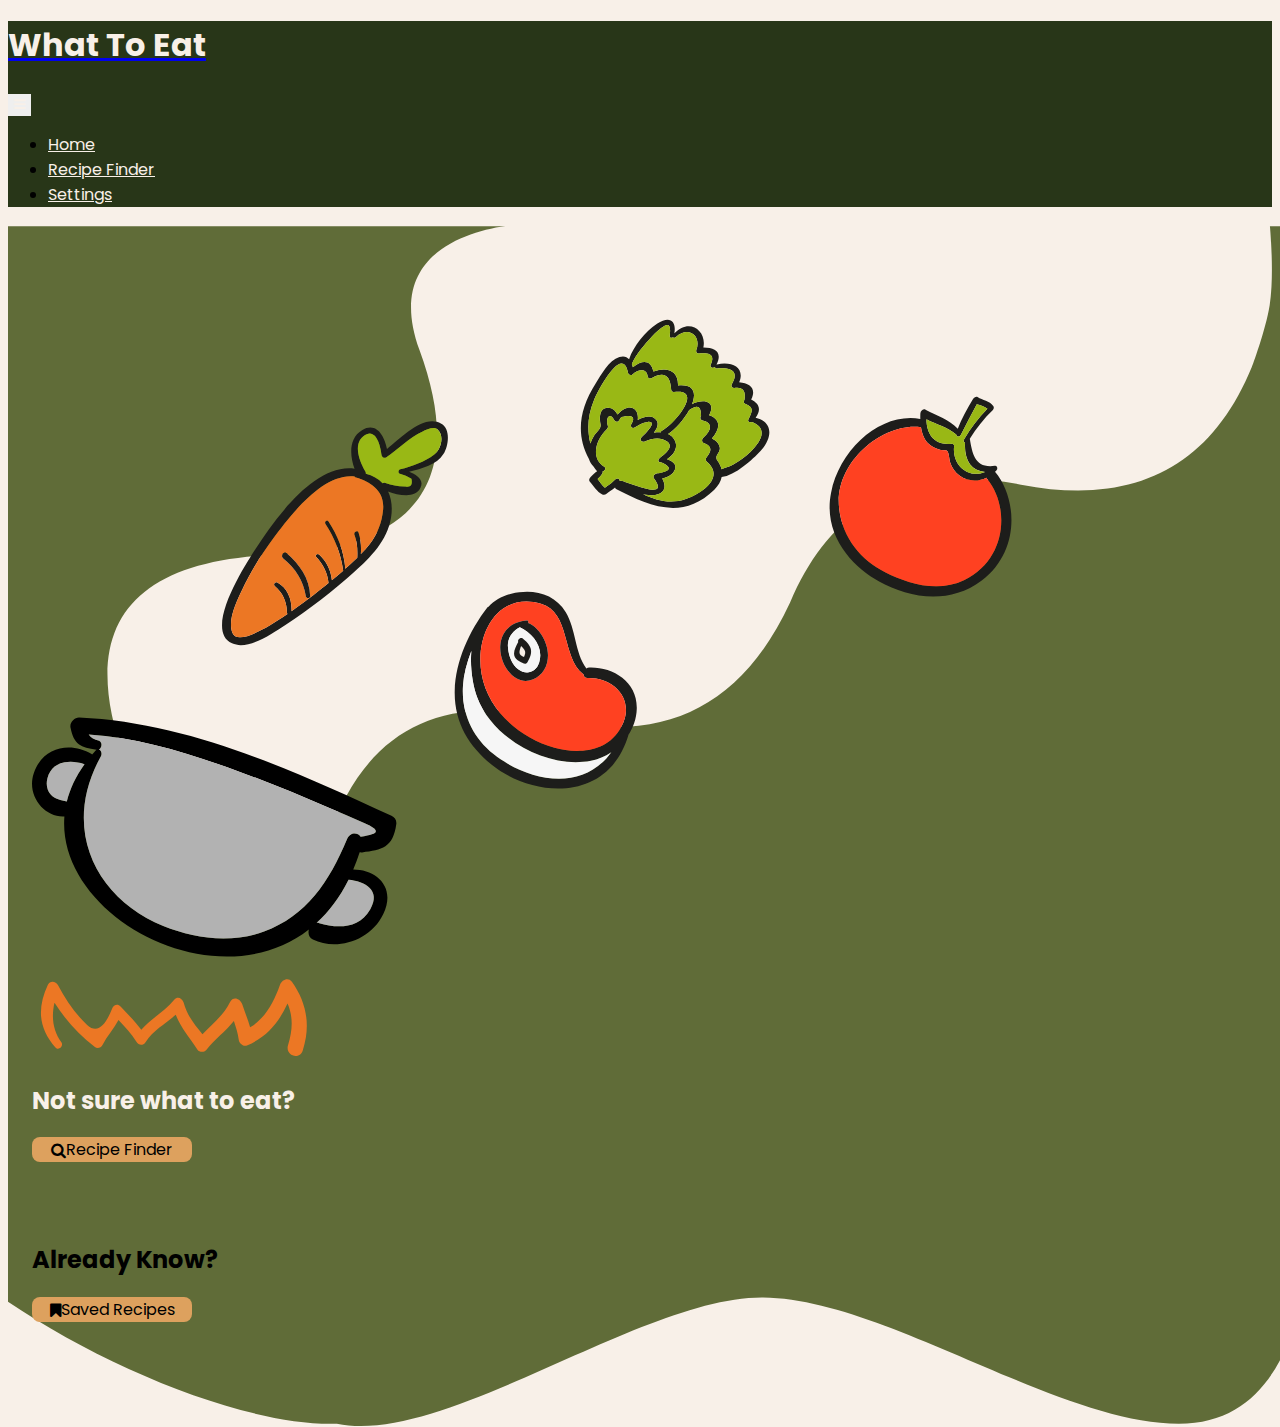
==== index.html @ 501dfa7b "Add wave to home page. Style links with icons on home page. Change color of navbar" ====
<!DOCTYPE html>
<html lang="en">
  <head>
    <meta charset="UTF-8"/>
    <meta name="viewport" content="width=device-width, initial-scale=1, shrink-to-fit=no">
    <title>Home</title>
    <link rel="stylesheet" href="https://cdnjs.cloudflare.com/ajax/libs/font-awesome/4.7.0/css/font-awesome.min.css">
    <link href="https://cdn.jsdelivr.net/npm/bootstrap@5.3.2/dist/css/bootstrap.min.css" rel="stylesheet" integrity="sha384-T3c6CoIi6uLrA9TneNEoa7RxnatzjcDSCmG1MXxSR1GAsXEV/Dwwykc2MPK8M2HN" crossorigin="anonymous">
    <link rel="stylesheet" href="css/main.css">
    <link rel="stylesheet" href="css/globalstyle.css">
  </head>
  <body>
    <nav class="navbar navbar-expand-lg">
      <a class="navbar-brand" href="#"><h1>What To Eat</h1></a>
      <button class="navbar-toggler" type="button" data-toggle="collapse" data-target="#navbarSupportedContent" aria-controls="navbarSupportedContent" aria-expanded="false" aria-label="Toggle navigation">
        <i class="fa fa-solid fa-bars" style="color: var(--tan);"></i>
      </button>
      <div class="collapse navbar-collapse" id="navbarSupportedContent">
        <ul class="navbar-nav mr-auto">
          <li class="nav-item active">
            <a class="nav-link" href="#">Home</span></a>
          </li>
          <li class="nav-item">
            <a class="nav-link" href="#">Recipe Finder</a>
          </li>
          <li class="nav-item dropdown">
            <a class="nav-link dropdown-toggle" href="#" id="navbarDropdown" role="button" data-toggle="dropdown" aria-haspopup="true" aria-expanded="false">
              Settings
            </a>
          </li>
        </ul>
      </div>
    </nav>
    
    <main>
      <img id="wave-top" src="images/wave-top.svg" alt="Green wave for background">
      <div id="find-recipe-container">
        <img src="images/cooking.svg" alt="Cooking pot with a carrot, tomato, meat, and lettuce">
        <h2 class="page-title">Not sure what to eat?</h2>
        <a class="link-button" href="pages/recipefinder.html"><i class="fa fa-solid fa-search"></i>Recipe Finder</a>
      </div>
      
      <div id="my-recipe-container">
        <h2>Already Know?</h2>
        <a class="link-button" href="pages/recipes.html"><i class="fa fa-solid fa-bookmark"></i>Saved Recipes</a>
      </div>
    </main>
  
    <script type="module" src="script/main.js"></script>
    <script src="https://code.jquery.com/jquery-3.4.1.slim.min.js" integrity="sha384-J6qa4849blE2+poT4WnyKhv5vZF5SrPo0iEjwBvKU7imGFAV0wwj1yYfoRSJoZ+n" crossorigin="anonymous"></script>
    <script src="https://cdn.jsdelivr.net/npm/popper.js@1.16.0/dist/umd/popper.min.js" integrity="sha384-Q6E9RHvbIyZFJoft+2mJbHaEWldlvI9IOYy5n3zV9zzTtmI3UksdQRVvoxMfooAo" crossorigin="anonymous"></script>
    <script src="https://cdn.jsdelivr.net/npm/bootstrap@4.4.1/dist/js/bootstrap.min.js" integrity="sha384-wfSDF2E50Y2D1uUdj0O3uMBJnjuUD4Ih7YwaYd1iqfktj0Uod8GCExl3Og8ifwB6" crossorigin="anonymous"></script>
  </body>
</html>
---- css/main.css ----
.navbar {
  background-color: var(--dark-green);
}

.navbar h1, .navbar .nav-link, .navbar-toggler-icon {
  color: var(--tan);
}

.navbar-toggler {
  border: none;
}

.navbar-toggler:focus,
.navbar-toggler:active,
.navbar-toggler-icon:active {
  outline: none;
  box-shadow: none;
}

#wave-top {
  position: absolute;
  z-index: -1;
  width: 100%;
}

.page-title {
  color: var(--tan);
}


.link-button {
  width: 10rem;
  color: black;
  border-radius: 8px;
  background-color: var(--light-brown);
  
  display: flex;
  justify-content: center;
  align-items: center;
  text-decoration: none;
}

#find-recipe-container {
  margin: 0 0 0 1.5rem;
}

#my-recipe-container {
  margin: 5rem 0 0 1.5rem;
}
---- css/globalstyle.css ----
@import url('https://fonts.googleapis.com/css2?family=Poppins:wght@300;400;500;600;700&display=swap');

:root {
  --tan: #F8F0E8;
  --light-brown: #DDA15E;
  --brown: #BC6C25;
  --dark-green: #283618;
  --green: #606C38;
}


* {
  font-family: 'Poppins', sans-serif;
}

body {
  background-color: var(--tan);
}
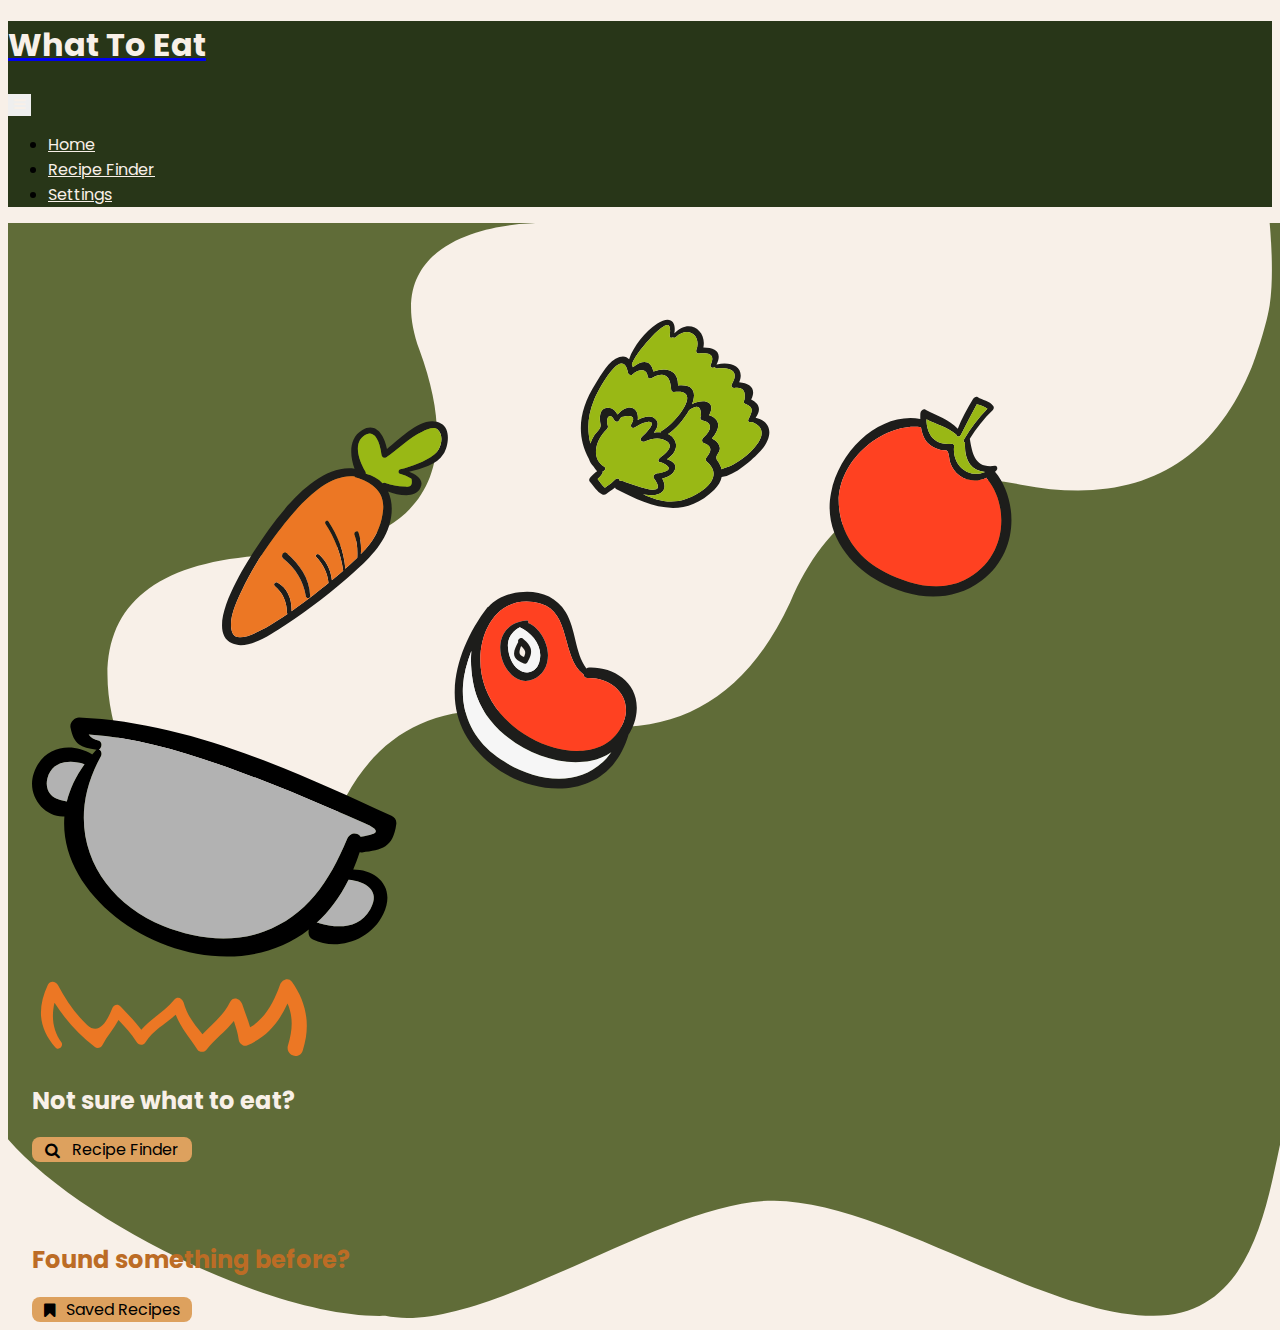
==== commit 31558169: "Change color and text of landing page title" ====
--- a/index.html
+++ b/index.html
@@ -41,7 +41,7 @@
       </div>
       
       <div id="my-recipe-container">
-        <h2>Already Know?</h2>
+        <h2 id="found-something-before">Found something before?</h2>
         <a class="link-button" href="pages/recipes.html"><i class="fa fa-solid fa-bookmark"></i>Saved Recipes</a>
       </div>
     </main>
--- a/css/main.css
+++ b/css/main.css
@@ -35,9 +35,13 @@
   background-color: var(--light-brown);
   
   display: flex;
-  justify-content: center;
   align-items: center;
   text-decoration: none;
+  justify-content: space-evenly;
+}
+
+#found-something-before {
+  color: var(--brown);
 }
 
 #find-recipe-container {
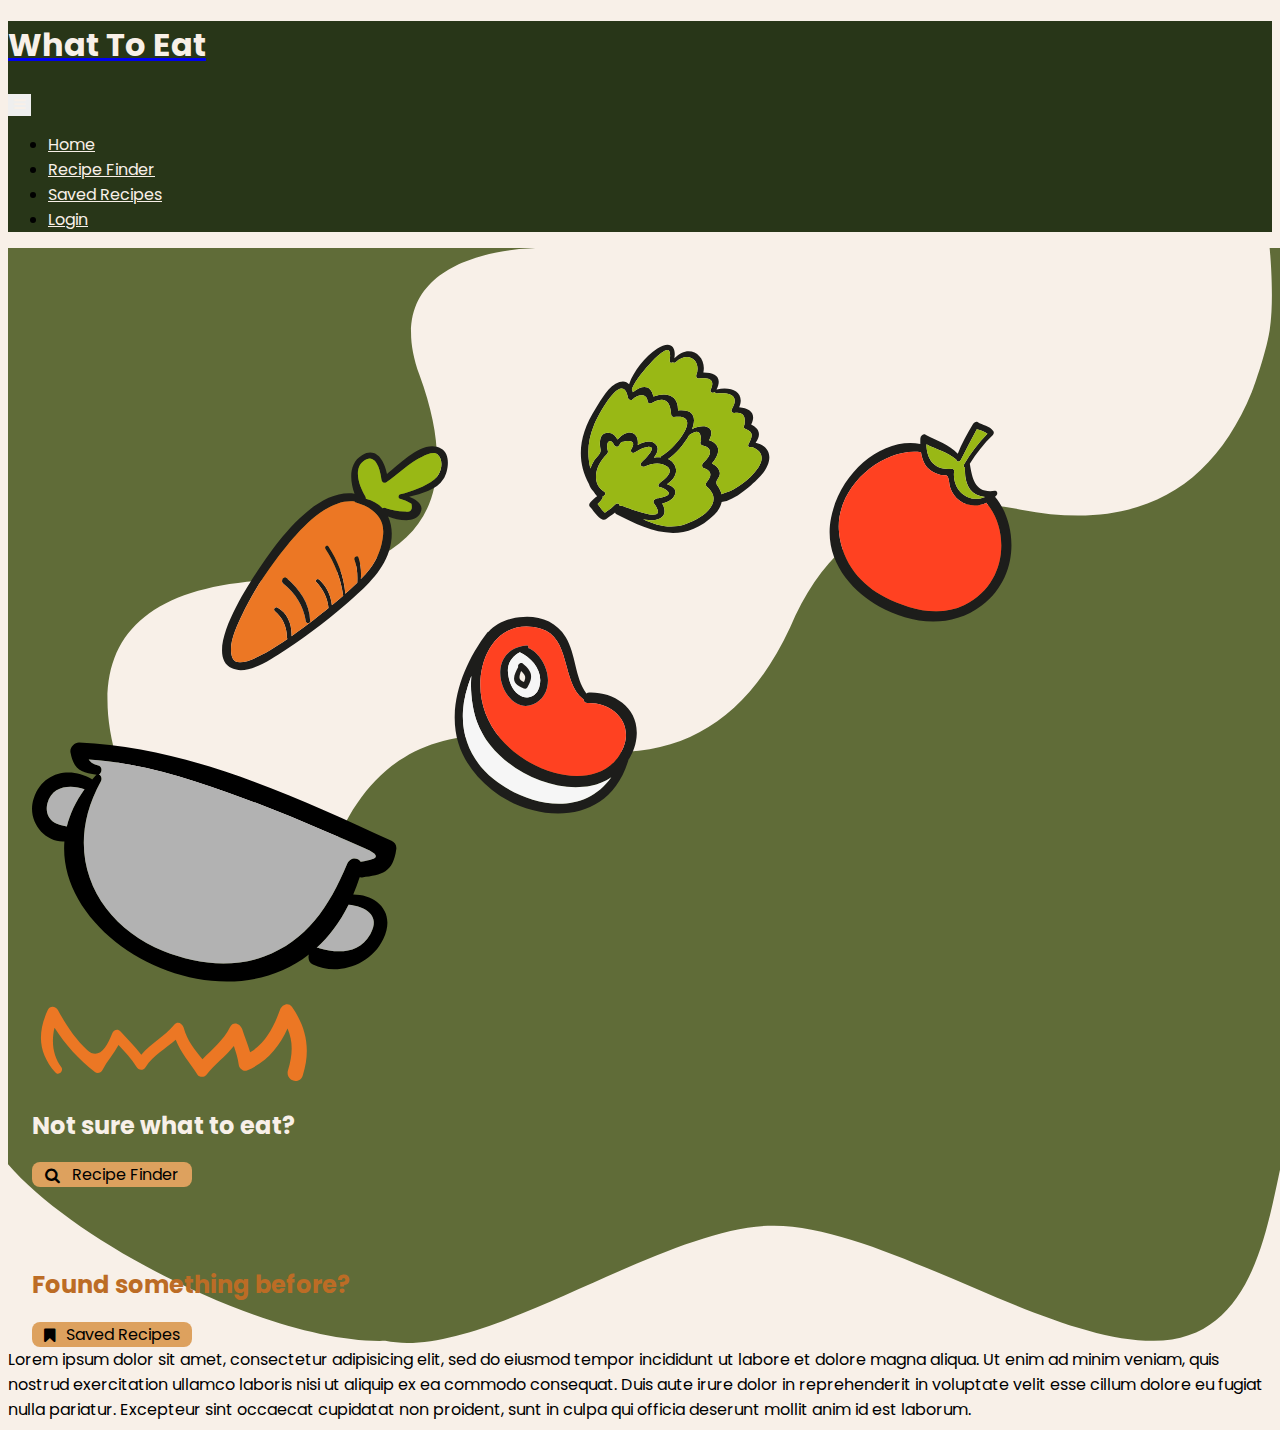
==== commit 753835ad: "Create login form. Create sign up form. Send request to backend on login submmit" ====
--- a/index.html
+++ b/index.html
@@ -1,7 +1,7 @@
 <!DOCTYPE html>
 <html lang="en">
   <head>
-    <meta charset="UTF-8"/>
+    <meta charset="UTF-8">
     <meta name="viewport" content="width=device-width, initial-scale=1, shrink-to-fit=no">
     <title>Home</title>
     <link rel="stylesheet" href="https://cdnjs.cloudflare.com/ajax/libs/font-awesome/4.7.0/css/font-awesome.min.css">
@@ -11,38 +11,44 @@
   </head>
   <body>
     <nav class="navbar navbar-expand-lg">
-      <a class="navbar-brand" href="#"><h1>What To Eat</h1></a>
+      <a class="navbar-brand" href="index.html"><h1>What To Eat</h1></a>
       <button class="navbar-toggler" type="button" data-toggle="collapse" data-target="#navbarSupportedContent" aria-controls="navbarSupportedContent" aria-expanded="false" aria-label="Toggle navigation">
         <i class="fa fa-solid fa-bars" style="color: var(--tan);"></i>
       </button>
       <div class="collapse navbar-collapse" id="navbarSupportedContent">
         <ul class="navbar-nav mr-auto">
           <li class="nav-item active">
-            <a class="nav-link" href="#">Home</span></a>
+            <a class="nav-link" href="index.html">Home</a>
           </li>
           <li class="nav-item">
-            <a class="nav-link" href="#">Recipe Finder</a>
+            <a class="nav-link" href="pages/recipefinder.html">Recipe Finder</a>
+          </li>
+          <li class="nav-item">
+            <a class="nav-link" href="pages/recipes.html">Saved Recipes</a>
           </li>
           <li class="nav-item dropdown">
-            <a class="nav-link dropdown-toggle" href="#" id="navbarDropdown" role="button" data-toggle="dropdown" aria-haspopup="true" aria-expanded="false">
-              Settings
-            </a>
+            <a class="nav-link" href="pages/login.html">Login</a>
           </li>
         </ul>
       </div>
     </nav>
     
     <main>
-      <img id="wave-top" src="images/wave-top.svg" alt="Green wave for background">
-      <div id="find-recipe-container">
-        <img src="images/cooking.svg" alt="Cooking pot with a carrot, tomato, meat, and lettuce">
-        <h2 class="page-title">Not sure what to eat?</h2>
-        <a class="link-button" href="pages/recipefinder.html"><i class="fa fa-solid fa-search"></i>Recipe Finder</a>
-      </div>
+      <div id="main-grid">
+        <img id="wave-top" class="mobile-image" src="images/wave-top.svg" alt="Green wave for background">
+        <div id="find-recipe-container" class="content-container">
+          <img class="mobile-image" src="images/cooking.svg" alt="Cooking pot with a carrot, tomato, meat, and lettuce">
+          <h2 class="page-title">Not sure what to eat?</h2>
+          <a class="link-button" href="pages/recipefinder.html"><i class="fa fa-solid fa-search"></i>Recipe Finder</a>
+        </div>
       
-      <div id="my-recipe-container">
-        <h2 id="found-something-before">Found something before?</h2>
-        <a class="link-button" href="pages/recipes.html"><i class="fa fa-solid fa-bookmark"></i>Saved Recipes</a>
+        <div id="my-recipe-container" class="content-container">
+          <h2 id="found-something-before">Found something before?</h2>
+          <a class="link-button" href="pages/recipes.html"><i class="fa fa-solid fa-bookmark"></i>Saved Recipes</a>
+        </div>
+        <div class="content-container side">
+          Lorem ipsum dolor sit amet, consectetur adipisicing elit, sed do eiusmod tempor incididunt ut labore et dolore magna aliqua. Ut enim ad minim veniam, quis nostrud exercitation ullamco laboris nisi ut aliquip ex ea commodo consequat. Duis aute irure dolor in reprehenderit in voluptate velit esse cillum dolore eu fugiat nulla pariatur. Excepteur sint occaecat cupidatat non proident, sunt in culpa qui officia deserunt mollit anim id est laborum. 
+        </div>
       </div>
     </main>
   
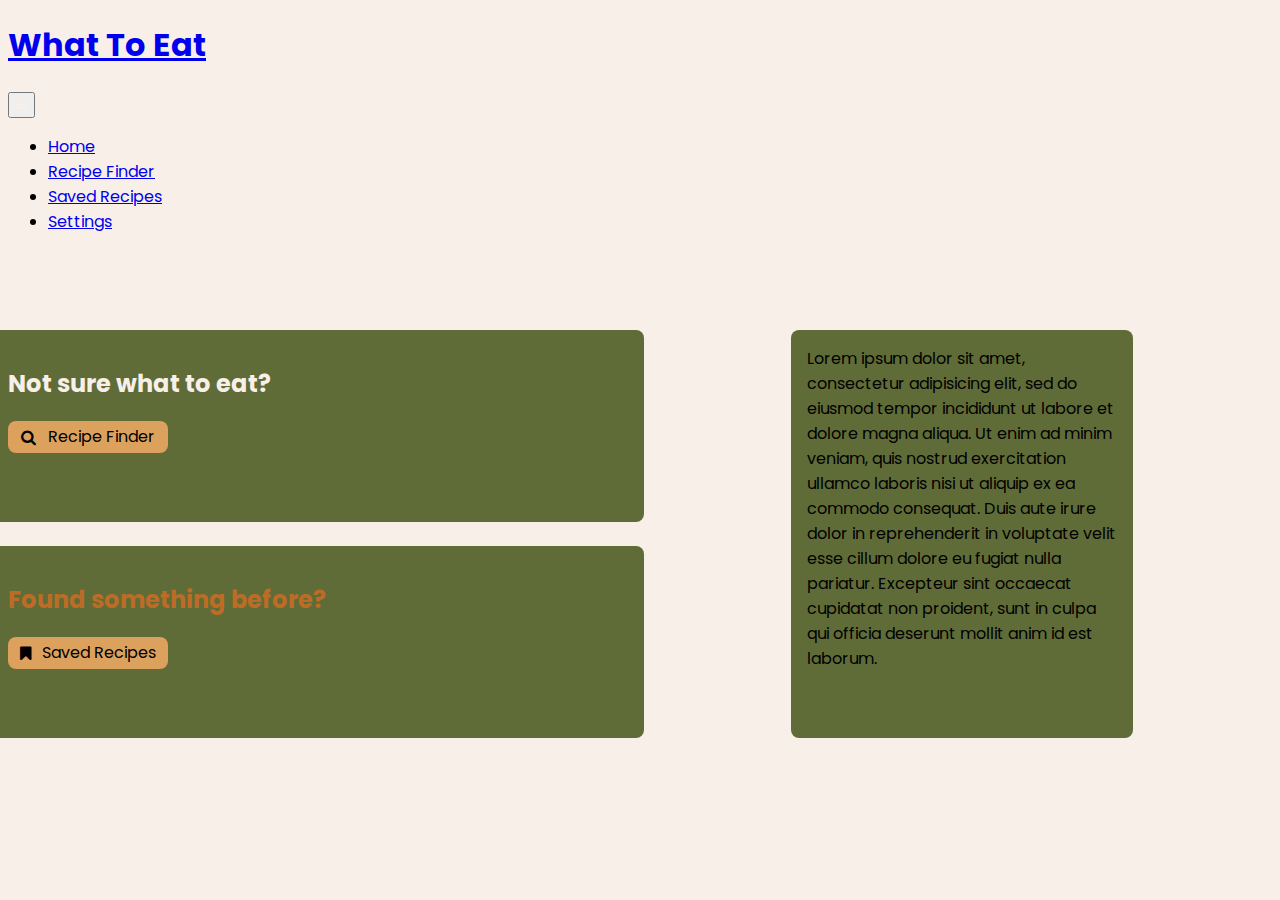
==== commit 9267d62f: "Add media queries for responsive layout on homepage" ====
--- a/index.html
+++ b/index.html
@@ -1,7 +1,7 @@
 <!DOCTYPE html>
 <html lang="en">
   <head>
-    <meta charset="UTF-8">
+    <meta charset="UTF-8"/>
     <meta name="viewport" content="width=device-width, initial-scale=1, shrink-to-fit=no">
     <title>Home</title>
     <link rel="stylesheet" href="https://cdnjs.cloudflare.com/ajax/libs/font-awesome/4.7.0/css/font-awesome.min.css">
@@ -18,7 +18,7 @@
       <div class="collapse navbar-collapse" id="navbarSupportedContent">
         <ul class="navbar-nav mr-auto">
           <li class="nav-item active">
-            <a class="nav-link" href="index.html">Home</a>
+            <a class="nav-link" href="index.html">Home</span></a>
           </li>
           <li class="nav-item">
             <a class="nav-link" href="pages/recipefinder.html">Recipe Finder</a>
@@ -27,7 +27,9 @@
             <a class="nav-link" href="pages/recipes.html">Saved Recipes</a>
           </li>
           <li class="nav-item dropdown">
-            <a class="nav-link" href="pages/login.html">Login</a>
+            <a class="nav-link dropdown-toggle" href="#" id="navbarDropdown" role="button" data-toggle="dropdown" aria-haspopup="true" aria-expanded="false">
+              Settings
+            </a>
           </li>
         </ul>
       </div>
--- a/css/main.css
+++ b/css/main.css
@@ -1,22 +1,3 @@
-.navbar {
-  background-color: var(--dark-green);
-}
-
-.navbar h1, .navbar .nav-link, .navbar-toggler-icon {
-  color: var(--tan);
-}
-
-.navbar-toggler {
-  border: none;
-}
-
-.navbar-toggler:focus,
-.navbar-toggler:active,
-.navbar-toggler-icon:active {
-  outline: none;
-  box-shadow: none;
-}
-
 #wave-top {
   position: absolute;
   z-index: -1;
@@ -30,6 +11,7 @@
 
 .link-button {
   width: 10rem;
+  height: 2rem;
   color: black;
   border-radius: 8px;
   background-color: var(--light-brown);
@@ -44,10 +26,81 @@
   color: var(--brown);
 }
 
-#find-recipe-container {
-  margin: 0 0 0 1.5rem;
+
+.content-container {
+  margin: 0 1.5rem 0 1.5rem
 }
 
+.content-container.side {
+  display: none;
+}
+
+
 #my-recipe-container {
-  margin: 5rem 0 0 1.5rem;
+  margin-top: 5rem;
 }
+
+
+
+
+@media (min-width: 600px) {
+  #my-recipe-container {
+    margin-top: 0;
+  }
+
+  .mobile-image {
+    display: none;
+  } 
+
+  main {
+    display: flex;
+    justify-content: center;
+    align-items: center;
+  }
+  
+  #main-grid {
+    width: 100%;
+    height: 100%;
+
+    margin-top: 5rem;
+    display: grid;
+    gap: 1.5rem;
+    grid-template-columns: 1fr;
+    justify-items: center;
+    grid-template-areas:
+      "recipe-finder"
+      "saved-recipes"
+  }
+
+
+
+  .content-container {
+    background-color: var(--green);
+    width: 100%;
+    height: 10rem;
+
+    padding: 1rem;
+    border-radius: 8px;
+  }
+}
+
+@media (min-width: 900px) {
+  #main-grid {
+    grid-template-columns: repeat(2, 1fr);
+    grid-template-rows: repeat(2, 1fr);
+    grid-template-areas:
+      "recipe-finder sidebar"
+      "saved-recipes sidebar"; 
+  }
+
+  #my-recipe-container {
+    grid-area: saved-recipes;
+  }
+
+  .content-container.side {
+    display: flex;
+    grid-area: sidebar;
+    height: auto;
+    width: 50%;
+  }  
+}
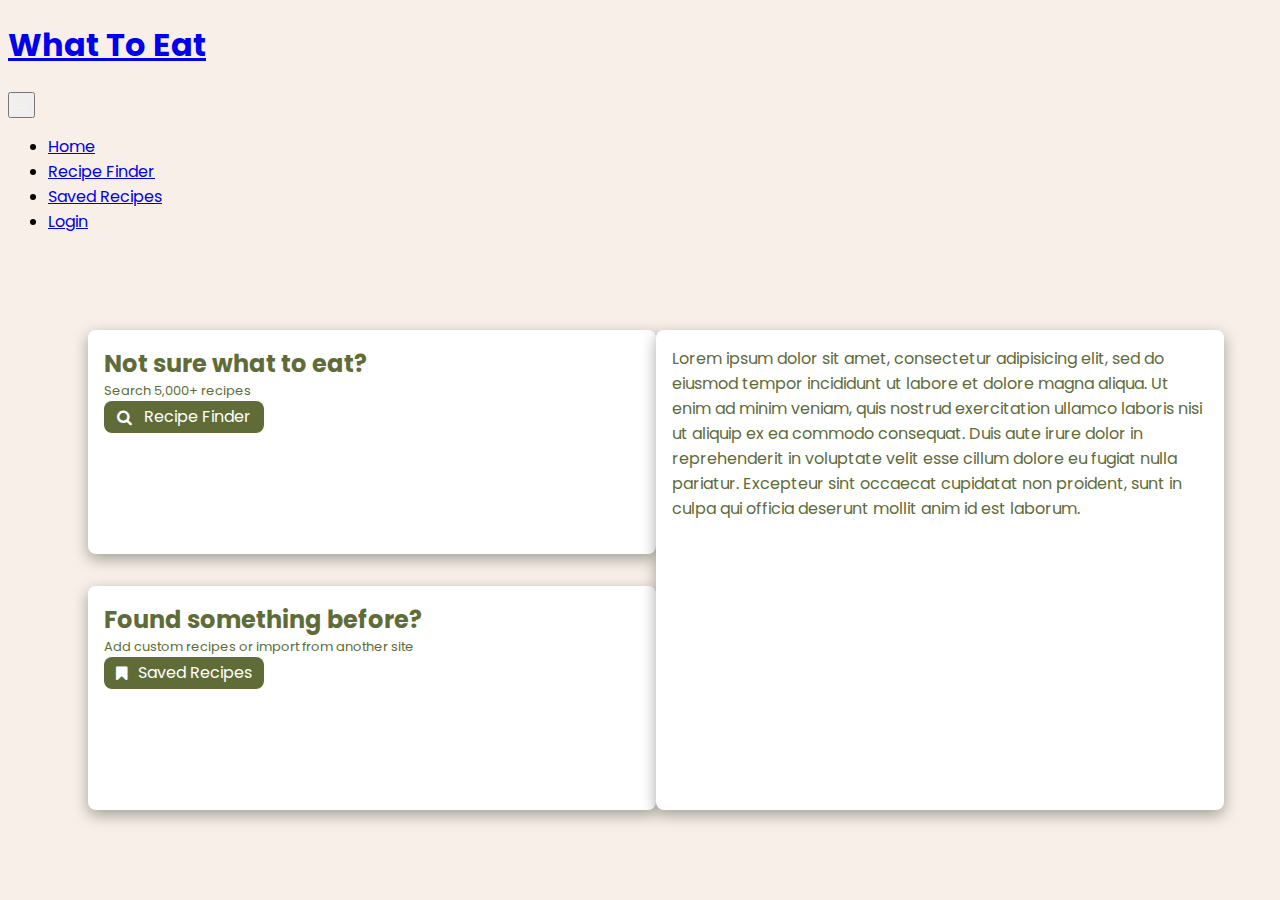
==== commit 72e56592: "Add sub text and adjust font sizes" ====
--- a/index.html
+++ b/index.html
@@ -1,7 +1,7 @@
 <!DOCTYPE html>
 <html lang="en">
   <head>
-    <meta charset="UTF-8"/>
+    <meta charset="UTF-8">
     <meta name="viewport" content="width=device-width, initial-scale=1, shrink-to-fit=no">
     <title>Home</title>
     <link rel="stylesheet" href="https://cdnjs.cloudflare.com/ajax/libs/font-awesome/4.7.0/css/font-awesome.min.css">
@@ -18,7 +18,7 @@
       <div class="collapse navbar-collapse" id="navbarSupportedContent">
         <ul class="navbar-nav mr-auto">
           <li class="nav-item active">
-            <a class="nav-link" href="index.html">Home</span></a>
+            <a class="nav-link" href="index.html">Home</a>
           </li>
           <li class="nav-item">
             <a class="nav-link" href="pages/recipefinder.html">Recipe Finder</a>
@@ -27,9 +27,7 @@
             <a class="nav-link" href="pages/recipes.html">Saved Recipes</a>
           </li>
           <li class="nav-item dropdown">
-            <a class="nav-link dropdown-toggle" href="#" id="navbarDropdown" role="button" data-toggle="dropdown" aria-haspopup="true" aria-expanded="false">
-              Settings
-            </a>
+            <a class="nav-link" href="pages/login.html">Login</a>
           </li>
         </ul>
       </div>
@@ -41,11 +39,13 @@
         <div id="find-recipe-container" class="content-container">
           <img class="mobile-image" src="images/cooking.svg" alt="Cooking pot with a carrot, tomato, meat, and lettuce">
           <h2 class="page-title">Not sure what to eat?</h2>
+          <p>Search 5,000+ recipes</p>
           <a class="link-button" href="pages/recipefinder.html"><i class="fa fa-solid fa-search"></i>Recipe Finder</a>
         </div>
       
         <div id="my-recipe-container" class="content-container">
           <h2 id="found-something-before">Found something before?</h2>
+          <p>Add custom recipes or import from another site</p>
           <a class="link-button" href="pages/recipes.html"><i class="fa fa-solid fa-bookmark"></i>Saved Recipes</a>
         </div>
         <div class="content-container side">
--- a/css/main.css
+++ b/css/main.css
@@ -12,7 +12,7 @@
 .link-button {
   width: 10rem;
   height: 2rem;
-  color: black;
+  color: white;
   border-radius: 8px;
   background-color: var(--light-brown);
   
@@ -35,6 +35,16 @@
   display: none;
 }
 
+.content-container > h2 {
+  font-size: x-large;
+  margin: 0;
+}
+
+.content-container > p {
+  font-size: small;
+  margin: 0;
+}
+
 
 #my-recipe-container {
   margin-top: 5rem;
@@ -44,6 +54,14 @@
 
 
 @media (min-width: 600px) {
+  .page-title, #found-something-before {
+    color: var(--green);
+  }
+
+  .link-button {
+    background-color: var(--green);
+  }
+
   #my-recipe-container {
     margin-top: 0;
   }
@@ -61,28 +79,27 @@
   #main-grid {
     width: 100%;
     height: 100%;
-
-    margin-top: 5rem;
+    margin: 5rem 5rem 0 5rem;
     display: grid;
-    gap: 1.5rem;
+    gap: 2rem;
     grid-template-columns: 1fr;
-    justify-items: center;
     grid-template-areas:
       "recipe-finder"
       "saved-recipes"
   }
 
-
-
   .content-container {
-    background-color: var(--green);
+    margin: 0;
+    background-color: white;
+    box-shadow: rgba(0, 0, 0, 0.35) 0px 5px 15px;
     width: 100%;
-    height: 10rem;
-
+    height: 12rem;
     padding: 1rem;
     border-radius: 8px;
+    color: var(--green);
   }
 }
+
 
 @media (min-width: 900px) {
   #main-grid {
@@ -101,6 +118,5 @@
     display: flex;
     grid-area: sidebar;
     height: auto;
-    width: 50%;
   }  
 }
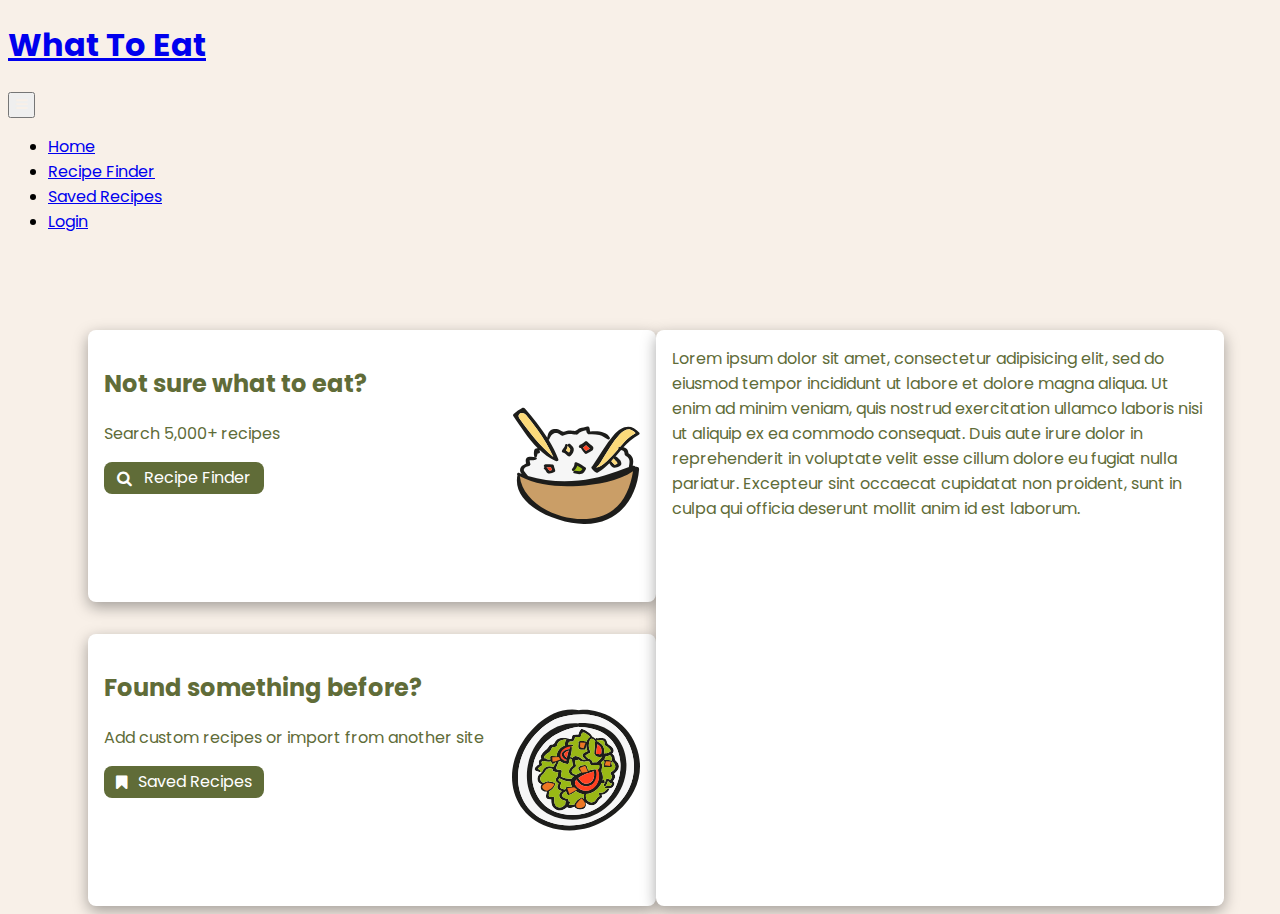
==== commit 3f258385: "Add images to home screen" ====
--- a/index.html
+++ b/index.html
@@ -37,16 +37,22 @@
       <div id="main-grid">
         <img id="wave-top" class="mobile-image" src="images/wave-top.svg" alt="Green wave for background">
         <div id="find-recipe-container" class="content-container">
-          <img class="mobile-image" src="images/cooking.svg" alt="Cooking pot with a carrot, tomato, meat, and lettuce">
-          <h2 class="page-title">Not sure what to eat?</h2>
-          <p>Search 5,000+ recipes</p>
-          <a class="link-button" href="pages/recipefinder.html"><i class="fa fa-solid fa-search"></i>Recipe Finder</a>
+          <div>
+            <img class="mobile-image" src="images/cooking.svg" alt="Cooking pot with a carrot, tomato, meat, and lettuce">
+            <h2 class="page-title">Not sure what to eat?</h2>
+            <p>Search 5,000+ recipes</p>
+            <a class="link-button" href="pages/recipefinder.html"><i class="fa fa-solid fa-search"></i>Recipe Finder</a>
+          </div>
+          <img class="food-image" src="images/rice.svg" alt="bowl of rice with chopsticks">
         </div>
       
         <div id="my-recipe-container" class="content-container">
-          <h2 id="found-something-before">Found something before?</h2>
-          <p>Add custom recipes or import from another site</p>
-          <a class="link-button" href="pages/recipes.html"><i class="fa fa-solid fa-bookmark"></i>Saved Recipes</a>
+          <div>
+            <h2 id="found-something-before">Found something before?</h2>
+            <p>Add custom recipes or import from another site</p>
+            <a class="link-button" href="pages/recipes.html"><i class="fa fa-solid fa-bookmark"></i>Saved Recipes</a>
+          </div>
+          <img class="food-image" src="images/salad.svg" alt="salad">
         </div>
         <div class="content-container side">
           Lorem ipsum dolor sit amet, consectetur adipisicing elit, sed do eiusmod tempor incididunt ut labore et dolore magna aliqua. Ut enim ad minim veniam, quis nostrud exercitation ullamco laboris nisi ut aliquip ex ea commodo consequat. Duis aute irure dolor in reprehenderit in voluptate velit esse cillum dolore eu fugiat nulla pariatur. Excepteur sint occaecat cupidatat non proident, sunt in culpa qui officia deserunt mollit anim id est laborum. 
--- a/css/main.css
+++ b/css/main.css
@@ -51,7 +51,9 @@
 }
 
 
-
+.food-image {
+  display: none;
+}
 
 @media (min-width: 600px) {
   .page-title, #found-something-before {
@@ -93,10 +95,18 @@
     background-color: white;
     box-shadow: rgba(0, 0, 0, 0.35) 0px 5px 15px;
     width: 100%;
-    height: 12rem;
+    height: 15rem;
     padding: 1rem;
     border-radius: 8px;
     color: var(--green);
+
+    display: flex;
+    justify-content: space-between;
+  }
+
+  .food-image {
+    display: inherit;
+    width: 8rem;
   }
 }
 
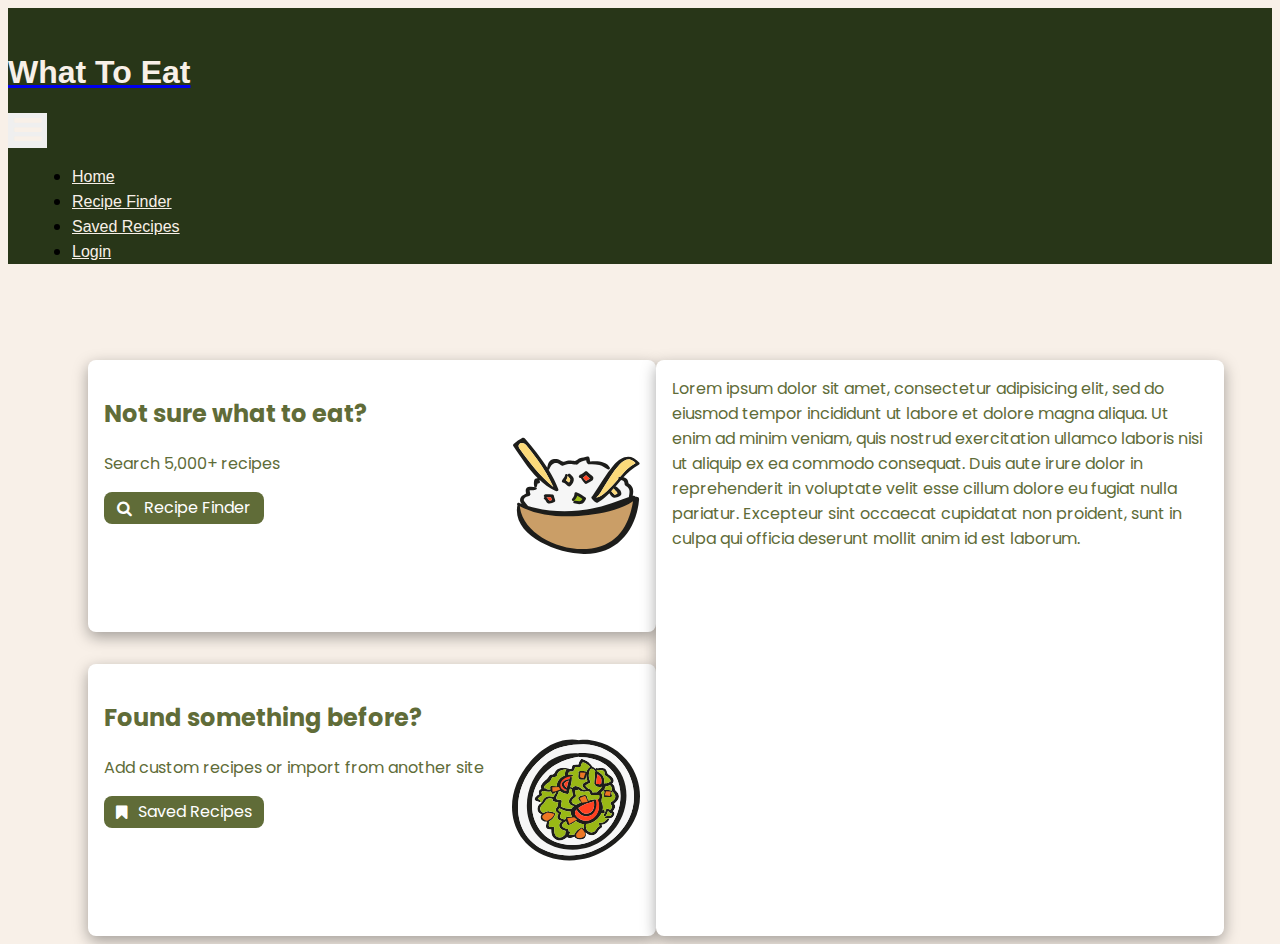
==== commit 787cf6e9: "Add css selectors for common properties" ====
--- a/index.html
+++ b/index.html
@@ -33,7 +33,7 @@
       </div>
     </nav>
     
-    <main>
+    <main class="center-content">
       <div id="main-grid">
         <img id="wave-top" class="mobile-image" src="images/wave-top.svg" alt="Green wave for background">
         <div id="find-recipe-container" class="content-container">
@@ -41,7 +41,7 @@
             <img class="mobile-image" src="images/cooking.svg" alt="Cooking pot with a carrot, tomato, meat, and lettuce">
             <h2 class="page-title">Not sure what to eat?</h2>
             <p>Search 5,000+ recipes</p>
-            <a class="link-button" href="pages/recipefinder.html"><i class="fa fa-solid fa-search"></i>Recipe Finder</a>
+            <a class="flat center-content link-button" href="pages/recipefinder.html"><i class="fa fa-solid fa-search"></i>Recipe Finder</a>
           </div>
           <img class="food-image" src="images/rice.svg" alt="bowl of rice with chopsticks">
         </div>
@@ -50,7 +50,7 @@
           <div>
             <h2 id="found-something-before">Found something before?</h2>
             <p>Add custom recipes or import from another site</p>
-            <a class="link-button" href="pages/recipes.html"><i class="fa fa-solid fa-bookmark"></i>Saved Recipes</a>
+            <a class="flat center-content link-button" href="pages/recipes.html"><i class="fa fa-solid fa-bookmark"></i>Saved Recipes</a>
           </div>
           <img class="food-image" src="images/salad.svg" alt="salad">
         </div>
--- a/css/main.css
+++ b/css/main.css
@@ -9,16 +9,12 @@
 }
 
 
-.link-button {
+.content-container .link-button {
   width: 10rem;
   height: 2rem;
   color: white;
   border-radius: 8px;
   background-color: var(--light-brown);
-  
-  display: flex;
-  align-items: center;
-  text-decoration: none;
   justify-content: space-evenly;
 }
 
@@ -56,11 +52,11 @@
 }
 
 @media (min-width: 600px) {
-  .page-title, #found-something-before {
+  .page-title, #found-something-before, .content-container {
     color: var(--green);
   }
 
-  .link-button {
+  .content-container .link-button {
     background-color: var(--green);
   }
 
@@ -72,12 +68,7 @@
     display: none;
   } 
 
-  main {
-    display: flex;
-    justify-content: center;
-    align-items: center;
-  }
-  
+   
   #main-grid {
     width: 100%;
     height: 100%;
@@ -98,8 +89,6 @@
     height: 15rem;
     padding: 1rem;
     border-radius: 8px;
-    color: var(--green);
-
     display: flex;
     justify-content: space-between;
   }
--- a/css/globalstyle.css
+++ b/css/globalstyle.css
@@ -17,3 +17,58 @@
   background-color: var(--tan);
 }
 
+
+/* Navigation bar style rules */
+.navbar {
+  background-color: var(--dark-green);
+}
+
+.navbar h1, .navbar .nav-link, .navbar-toggler-icon {
+  font-family:Verdana, Geneva, Tahoma, sans-serif;
+  color: var(--tan);
+}
+
+.navbar-brand, .navbar-collapse {
+  margin-left: 1.5rem; 
+}
+
+.navbar-toggler {
+  border: none;
+}
+
+.navbar-toggler:focus,
+.navbar-toggler:active,
+.navbar-toggler-icon:active {
+  outline: none;
+  box-shadow: none;
+}
+
+
+.fa.fa-solid.fa-bars {
+  font-size: xx-large;
+}
+
+
+/* Widget style rules */
+
+.flat {
+  border: none;
+  outline: none;
+  text-decoration: none;
+}
+
+.center-content {
+  display: flex;
+  justify-content: center;
+  align-items: center;
+}
+
+.hidden {
+  display: none;
+}
+
+.full-round {
+  border-radius: 50px;
+}
+
+
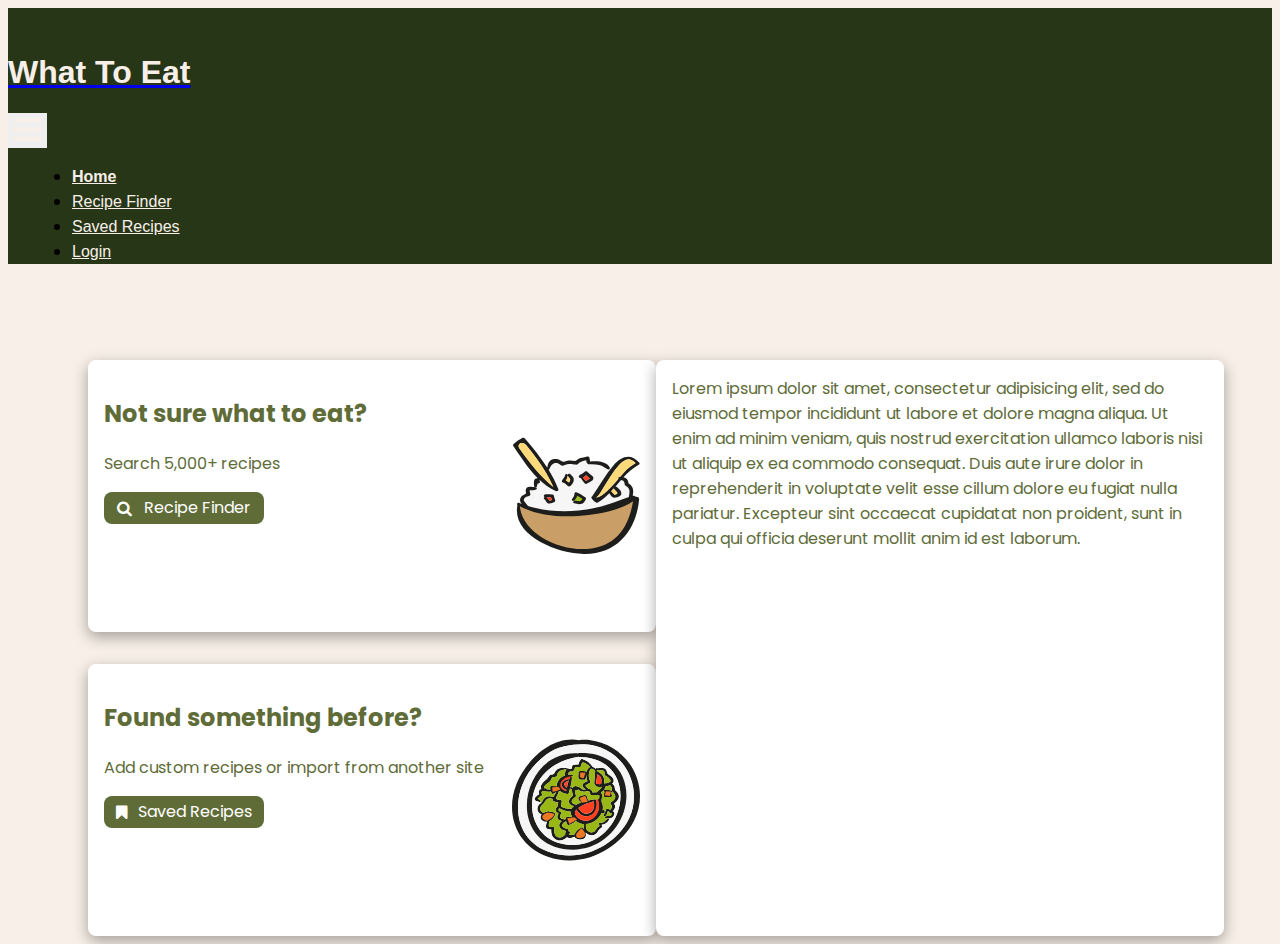
==== commit dc2fe17d: "Bold current page link in navbar" ====
--- a/index.html
+++ b/index.html
@@ -18,7 +18,7 @@
       <div class="collapse navbar-collapse" id="navbarSupportedContent">
         <ul class="navbar-nav mr-auto">
           <li class="nav-item active">
-            <a class="nav-link" href="index.html">Home</a>
+            <a class="nav-link current-page" href="index.html">Home</a>
           </li>
           <li class="nav-item">
             <a class="nav-link" href="pages/recipefinder.html">Recipe Finder</a>
@@ -34,7 +34,7 @@
     </nav>
     
     <main class="center-content">
-      <div id="main-grid">
+      <div id="main-grid" class="full-size">
         <img id="wave-top" class="mobile-image" src="images/wave-top.svg" alt="Green wave for background">
         <div id="find-recipe-container" class="content-container">
           <div>
--- a/css/globalstyle.css
+++ b/css/globalstyle.css
@@ -49,7 +49,13 @@
 }
 
 
-/* Widget style rules */
+.current-page {
+  font-weight: bold;
+  color: white;
+}
+
+
+/* General styles */
 
 .flat {
   border: none;
@@ -67,8 +73,42 @@
   display: none;
 }
 
+.semi-round {
+  border-radius: 16px;
+}
+
 .full-round {
   border-radius: 50px;
 }
 
+.full-size {
+  width: 100%;
+  height: 100%;
+}
 
+
+/* Search bar widget */
+
+.search-bar {
+  height: 2.5rem;
+  padding: 1.5rem;
+  box-shadow: rgba(100, 100, 111, 0.2) 0px 7px 29px 0px;
+}
+
+.search-bar-icon {
+  position: relative;
+  right: 2.5rem;
+  cursor: pointer;
+  
+  background-color: var(--green);
+  width: 2rem;
+  height: 2rem;
+}
+
+.search-bar-icon .fa.fa-search {
+  color: white;
+}
+
+
+
+
